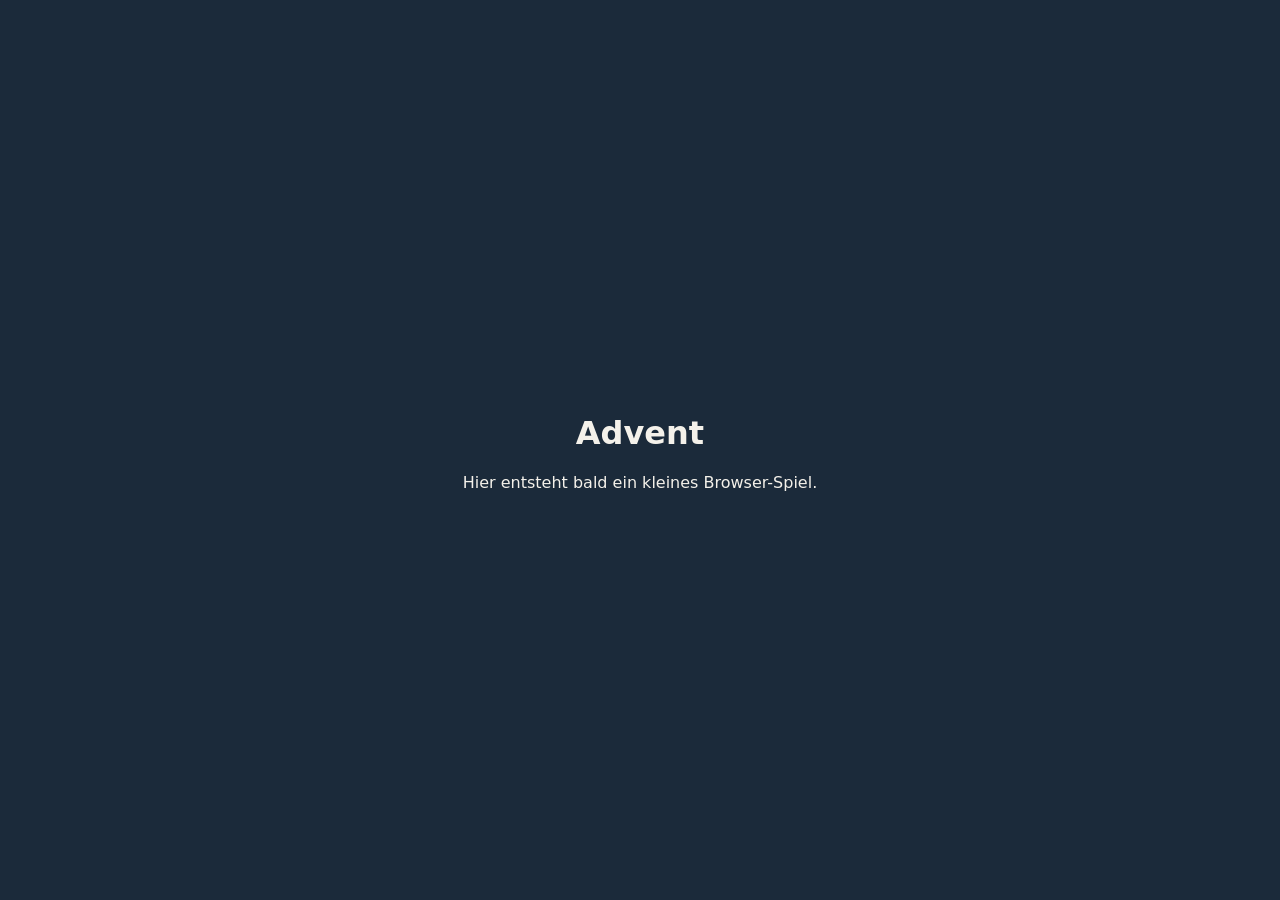
==== index.html @ f2d5bf6c "Add placeholder page for GitHub Pages Co-Authored-By: Claude Opus 5.5 <noreply@anthropic.com>" ====
<!DOCTYPE html>
<html lang="de">
<head>
  <meta charset="UTF-8">
  <meta name="viewport" content="width=device-width, initial-scale=1.0">
  <title>Advent</title>
  <style>
    body {
      margin: 0;
      min-height: 100vh;
      display: flex;
      align-items: center;
      justify-content: center;
      font-family: system-ui, sans-serif;
      background: #1b2a3a;
      color: #f4f1ea;
      text-align: center;
    }
  </style>
</head>
<body>
  <main>
    <h1>Advent</h1>
    <p>Hier entsteht bald ein kleines Browser-Spiel.</p>
  </main>
</body>
</html>
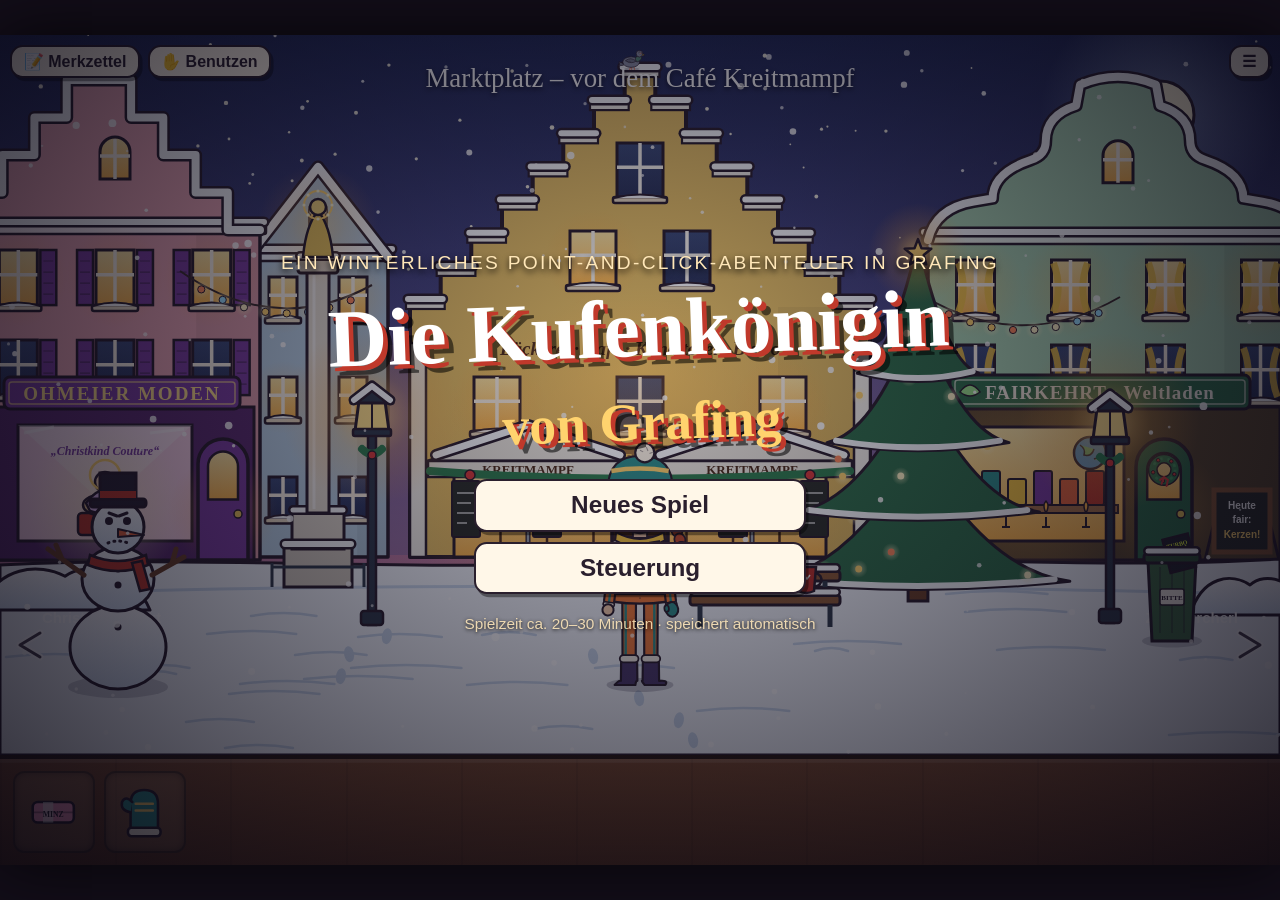
==== commit 1006ff27: "Add point-and-click adventure 'Die Kufenkönigin von Grafing' Winter point-and-click game set on the " ====
--- a/index.html
+++ b/index.html
@@ -2,26 +2,110 @@
 <html lang="de">
 <head>
   <meta charset="UTF-8">
-  <meta name="viewport" content="width=device-width, initial-scale=1.0">
-  <title>Advent</title>
-  <style>
-    body {
-      margin: 0;
-      min-height: 100vh;
-      display: flex;
-      align-items: center;
-      justify-content: center;
-      font-family: system-ui, sans-serif;
-      background: #1b2a3a;
-      color: #f4f1ea;
-      text-align: center;
-    }
-  </style>
+  <meta name="viewport" content="width=device-width, initial-scale=1.0, user-scalable=no">
+  <title>Die Kufenkönigin von Grafing – ein winterliches Point-and-Click-Abenteuer</title>
+  <meta name="description" content="Ein kleines, winterliches Point-and-Click-Adventure auf dem Grafinger Marktplatz.">
+  <link rel="icon" href="data:image/svg+xml,%3Csvg xmlns='http://www.w3.org/2000/svg' viewBox='0 0 64 64'%3E%3Ctext y='52' font-size='52'%3E%E2%9B%B7%3C/text%3E%3C/svg%3E">
+  <link rel="stylesheet" href="css/style.css">
 </head>
 <body>
-  <main>
-    <h1>Advent</h1>
-    <p>Hier entsteht bald ein kleines Browser-Spiel.</p>
-  </main>
+  <div id="game">
+    <div id="stage-wrap">
+      <svg id="stage" viewBox="0 0 1280 720" xmlns="http://www.w3.org/2000/svg" aria-label="Spielszene">
+        <g id="layer-bg"></g>
+        <g id="layer-actors"></g>
+        <g id="layer-fg"></g>
+        <g id="layer-hot"></g>
+      </svg>
+      <canvas id="snow" width="1280" height="720"></canvas>
+      <div id="bubbles"></div>
+      <div id="hover-label"></div>
+      <div id="scene-title"></div>
+      <div id="topbar">
+        <button id="btn-notes" title="Merkzettel (M)">📝 <span>Merkzettel</span></button>
+        <button id="btn-mode" title="Zwischen Benutzen und Ansehen wechseln (Rechtsklick = Ansehen)">✋ <span>Benutzen</span></button>
+        <button id="btn-menu" title="Menü (Esc)">☰</button>
+      </div>
+      <div id="narration"></div>
+      <div id="fade"></div>
+    </div>
+    <div id="bottombar">
+      <div id="inventory"></div>
+      <div id="choices"></div>
+    </div>
+
+    <div id="notes" class="overlay hidden">
+      <div class="paper">
+        <h2>Finis Merkzettel</h2>
+        <p class="sub">(nicht verlieren!!! – schon wieder)</p>
+        <ul id="task-list"></ul>
+        <button class="close">Zuklappen</button>
+      </div>
+    </div>
+
+    <div id="menu" class="overlay hidden">
+      <div class="panel">
+        <h2>Pause</h2>
+        <button id="menu-resume">Weiterspielen</button>
+        <button id="menu-help">Steuerung</button>
+        <button id="menu-restart">Neues Spiel</button>
+      </div>
+    </div>
+
+    <div id="help" class="overlay hidden">
+      <div class="panel">
+        <h2>Steuerung</h2>
+        <ul class="help-list">
+          <li><b>Linksklick</b> – hingehen, benutzen, nehmen, reden</li>
+          <li><b>Rechtsklick</b> – ansehen (am Handy: Knopf „✋/👁“ oben)</li>
+          <li><b>Gegenstand im Rucksack anklicken</b> – auswählen, dann auf etwas in der Szene oder einen anderen Gegenstand klicken</li>
+          <li><b>Klick während jemand redet</b> – Text überspringen</li>
+          <li><b>📝 Merkzettel</b> – was Fini noch erledigen muss (sie vergisst sonst alles)</li>
+          <li>Das Spiel speichert automatisch.</li>
+        </ul>
+        <button class="close">Alles klar</button>
+      </div>
+    </div>
+
+    <div id="title" class="overlay">
+      <div class="title-inner">
+        <div class="title-kicker">Ein winterliches Point-and-Click-Abenteuer in Grafing</div>
+        <h1>Die Kufenkönigin<br><span>von Grafing</span></h1>
+        <div class="title-buttons">
+          <button id="btn-continue" class="hidden">Weiterspielen</button>
+          <button id="btn-new">Neues Spiel</button>
+          <button id="btn-help2">Steuerung</button>
+        </div>
+        <p class="title-note">Spielzeit ca. 20–30 Minuten · speichert automatisch</p>
+      </div>
+    </div>
+
+    <div id="ending" class="overlay hidden">
+      <div class="panel ending-panel">
+        <h2>🏆 Die Kufenkönigin von Grafing</h2>
+        <div id="ending-text"></div>
+        <button id="btn-again">Nochmal spielen</button>
+      </div>
+    </div>
+  </div>
+
+  <div id="drag-item"></div>
+
+  <script src="js/engine.js"></script>
+  <script src="js/art.js"></script>
+  <script src="js/characters.js"></script>
+  <script src="js/items.js"></script>
+  <script src="js/story.js"></script>
+  <script src="js/scenes/marktplatz.js"></script>
+  <script src="js/scenes/marktost.js"></script>
+  <script src="js/scenes/gluehwein.js"></script>
+  <script src="js/scenes/baeckerei.js"></script>
+  <script src="js/scenes/ohmeier.js"></script>
+  <script src="js/scenes/fairkehrt.js"></script>
+  <script src="js/scenes/radladen.js"></script>
+  <script src="js/scenes/kapelle.js"></script>
+  <script src="js/scenes/taubenschlag.js"></script>
+  <script src="js/scenes/schlittenhang.js"></script>
+  <script src="js/main.js"></script>
 </body>
 </html>
--- a/css/style.css
+++ b/css/style.css
@@ -0,0 +1,345 @@
+/* ===== Die Kufenkönigin von Grafing ===== */
+:root {
+  --ink: #2a1f2d;
+  --cream: #fff7e8;
+  --paper: #fdf3d8;
+  --accent: #e8663d;
+  --teal: #2f8f8b;
+  --wood: #6b4128;
+  --wood-dark: #4a2c1b;
+  --font-ui: "Trebuchet MS", "Segoe UI", "Helvetica Neue", Arial, sans-serif;
+  --font-hand: "Segoe Print", "Chalkboard SE", "Bradley Hand", "Comic Sans MS", cursive;
+}
+
+* { box-sizing: border-box; }
+
+html, body {
+  margin: 0;
+  height: 100%;
+  background: #120d18;
+  color: var(--cream);
+  font-family: var(--font-ui);
+  overflow: hidden;
+  -webkit-user-select: none;
+  user-select: none;
+  -webkit-tap-highlight-color: transparent;
+}
+
+body {
+  display: flex;
+  align-items: center;
+  justify-content: center;
+}
+
+#game {
+  position: relative;
+  width: min(100vw, calc(100vh * 1280 / 830));
+  aspect-ratio: 1280 / 830;
+  container-type: inline-size;
+  background: #000;
+  box-shadow: 0 0 60px rgba(0,0,0,.7);
+  overflow: hidden;
+}
+
+#stage-wrap {
+  position: relative;
+  width: 100%;
+  aspect-ratio: 16 / 9;
+  overflow: hidden;
+  cursor: url("data:image/svg+xml,%3Csvg xmlns='http://www.w3.org/2000/svg' width='32' height='32'%3E%3Ccircle cx='16' cy='16' r='7' fill='none' stroke='%23fff' stroke-width='3'/%3E%3Ccircle cx='16' cy='16' r='7' fill='none' stroke='%232a1f2d' stroke-width='1.2'/%3E%3C/svg%3E") 16 16, crosshair;
+}
+
+#stage { position: absolute; inset: 0; width: 100%; height: 100%; display: block; }
+#stage .hs { fill: transparent; stroke: none; cursor: pointer; }
+#stage .hs.debug { fill: rgba(255,0,0,.18); stroke: red; }
+
+#snow { position: absolute; inset: 0; width: 100%; height: 100%; pointer-events: none; }
+
+/* ---- character animation ---- */
+.actor .m-open { display: none; }
+.actor.talking .m-open { animation: mouthOpen .26s steps(2, jump-none) infinite; display: inline; }
+.actor.talking .m-closed { animation: mouthClosed .26s steps(2, jump-none) infinite; }
+@keyframes mouthOpen { 0% { opacity: 1; } 100% { opacity: 0; } }
+@keyframes mouthClosed { 0% { opacity: 0; } 100% { opacity: 1; } }
+.actor .lids { transform-box: fill-box; transform-origin: 50% 0; animation: blink 5.3s infinite; }
+.actor:nth-child(2n) .lids { animation-duration: 6.7s; animation-delay: -2s; }
+.actor:nth-child(3n) .lids { animation-duration: 4.1s; animation-delay: -1s; }
+@keyframes blink { 0%, 94%, 100% { transform: scaleY(1); } 96.5% { transform: scaleY(2.6); } }
+.actor .breathe { transform-box: fill-box; transform-origin: 50% 100%; animation: breathe 3.6s ease-in-out infinite; }
+@keyframes breathe { 0%, 100% { transform: scaleY(1); } 50% { transform: scaleY(1.012); } }
+
+.steam { animation: steam 3s ease-in-out infinite; transform-box: fill-box; transform-origin: 50% 100%; }
+.steam.s2 { animation-delay: -1s; }
+.steam.s3 { animation-delay: -2s; }
+@keyframes steam { 0% { opacity: 0; transform: translateY(10px) scale(.8); } 40% { opacity: .8; } 100% { opacity: 0; transform: translateY(-40px) scale(1.3); } }
+.twinkle { animation: twinkle 2.4s ease-in-out infinite; }
+.twinkle.t2 { animation-delay: -.8s; }
+.twinkle.t3 { animation-delay: -1.6s; }
+@keyframes twinkle { 0%, 100% { opacity: 1; } 50% { opacity: .45; } }
+.flicker { animation: flicker 1.6s ease-in-out infinite; transform-box: fill-box; transform-origin: 50% 100%; }
+@keyframes flicker { 0%,100% { transform: scale(1, 1); } 30% { transform: scale(.92, 1.08); } 60% { transform: scale(1.05, .94); } }
+.sway { animation: sway 4s ease-in-out infinite; transform-box: fill-box; transform-origin: 50% 0; }
+@keyframes sway { 0%,100% { transform: rotate(-2deg); } 50% { transform: rotate(2deg); } }
+.bob { animation: bob 1.4s ease-in-out infinite; transform-box: fill-box; transform-origin: 50% 100%; }
+@keyframes bob { 0%,100% { transform: translateY(0); } 50% { transform: translateY(-3px); } }
+
+/* ---- speech bubbles ---- */
+#bubbles { position: absolute; inset: 0; pointer-events: none; }
+.bubble {
+  position: absolute;
+  max-width: 38%;
+  transform: translate(-50%, -100%);
+  background: var(--cream);
+  color: var(--ink);
+  border: .25cqw solid var(--ink);
+  border-radius: 1.4cqw;
+  padding: .7cqw 1.1cqw;
+  font-size: 1.55cqw;
+  line-height: 1.28;
+  font-weight: 600;
+  box-shadow: .3cqw .35cqw 0 rgba(0,0,0,.35);
+  text-align: left;
+  animation: pop .18s ease-out;
+}
+.bubble .who { display: block; font-size: 1.05cqw; text-transform: uppercase; letter-spacing: .08em; margin-bottom: .15cqw; font-weight: 800; }
+.bubble::after {
+  content: "";
+  position: absolute;
+  left: var(--tail, 50%);
+  bottom: -1.25cqw;
+  width: 1.4cqw; height: 1.4cqw;
+  background: var(--cream);
+  border-right: .25cqw solid var(--ink);
+  border-bottom: .25cqw solid var(--ink);
+  transform: translateX(-50%) rotate(45deg) skew(10deg, 10deg);
+}
+@keyframes pop { from { transform: translate(-50%, -92%) scale(.9); opacity: 0; } to { transform: translate(-50%, -100%) scale(1); opacity: 1; } }
+
+#hover-label {
+  position: absolute;
+  pointer-events: none;
+  transform: translate(-50%, -150%);
+  font-size: 1.35cqw;
+  font-weight: 700;
+  color: #fff;
+  text-shadow: 0 0 .25cqw #000, .1cqw .1cqw 0 #000, -.1cqw -.1cqw 0 #000, .1cqw -.1cqw 0 #000, -.1cqw .1cqw 0 #000;
+  white-space: nowrap;
+  display: none;
+}
+
+#scene-title {
+  position: absolute;
+  left: 50%; top: 2.2cqw;
+  transform: translateX(-50%);
+  font-family: var(--font-hand);
+  font-size: 2.1cqw;
+  color: #fff;
+  text-shadow: 0 .15cqw .4cqw rgba(0,0,0,.8);
+  pointer-events: none;
+  opacity: 0;
+  transition: opacity .6s;
+  white-space: nowrap;
+}
+#scene-title.show { opacity: 1; }
+
+#topbar {
+  position: absolute;
+  top: .8cqw; left: .8cqw; right: .8cqw;
+  display: flex;
+  gap: .6cqw;
+  pointer-events: none;
+}
+#topbar button { pointer-events: auto; }
+#btn-menu { margin-left: auto; }
+#topbar button, .overlay button {
+  font-family: var(--font-ui);
+  font-size: 1.25cqw;
+  font-weight: 700;
+  color: var(--ink);
+  background: var(--cream);
+  border: .2cqw solid var(--ink);
+  border-radius: 1cqw;
+  padding: .4cqw .9cqw;
+  box-shadow: .2cqw .25cqw 0 rgba(0,0,0,.4);
+  cursor: pointer;
+}
+#topbar button:hover, .overlay button:hover { background: #ffe7b8; }
+#topbar button.pulse { animation: pulse 1s ease-in-out 3; }
+@keyframes pulse { 50% { background: #ffd36e; transform: scale(1.08); } }
+#btn-mode.look { background: #bfe3ff; }
+
+#narration {
+  position: absolute;
+  left: 50%; top: 9%;
+  transform: translateX(-50%);
+  width: 70%;
+  background: rgba(20, 14, 28, .88);
+  border: .2cqw solid #e9c46a;
+  border-radius: 1cqw;
+  padding: 1.2cqw 1.8cqw;
+  font-family: var(--font-hand);
+  font-size: 1.7cqw;
+  line-height: 1.45;
+  color: #fdf3d8;
+  text-align: center;
+  display: none;
+  box-shadow: 0 .4cqw 2cqw rgba(0,0,0,.6);
+}
+#narration .more { display: block; margin-top: .5cqw; font-size: 1cqw; opacity: .7; font-family: var(--font-ui); }
+
+#fade { position: absolute; inset: 0; background: #000; opacity: 0; pointer-events: none; transition: opacity .35s; }
+#fade.on { opacity: 1; }
+
+/* ---- bottom bar / inventory ---- */
+#bottombar {
+  position: absolute;
+  left: 0; right: 0; bottom: 0;
+  height: calc(100% - 100cqw * 9 / 16);
+  background:
+    repeating-linear-gradient(90deg, rgba(0,0,0,.08) 0 2px, transparent 2px 9cqw),
+    linear-gradient(#7a4b2d, #5a351f);
+  border-top: .35cqw solid #2a1a10;
+  box-shadow: inset 0 .3cqw 0 rgba(255,255,255,.12);
+}
+#inventory {
+  position: absolute; inset: 0;
+  display: flex;
+  align-items: center;
+  gap: .7cqw;
+  padding: 0 1cqw;
+  overflow-x: auto;
+  scrollbar-width: thin;
+}
+#inventory .slot {
+  flex: 0 0 auto;
+  width: 6.4cqw; height: 6.4cqw;
+  border-radius: .9cqw;
+  background: rgba(255, 240, 210, .14);
+  border: .18cqw solid rgba(0,0,0,.45);
+  box-shadow: inset 0 0 .6cqw rgba(0,0,0,.35);
+  display: flex; align-items: center; justify-content: center;
+  cursor: pointer;
+  position: relative;
+}
+#inventory .slot:hover { background: rgba(255, 240, 210, .28); }
+#inventory .slot.selected { background: rgba(255, 211, 110, .55); border-color: #ffd36e; }
+#inventory .slot.new { animation: newItem 1.2s ease-out 2; }
+@keyframes newItem { 50% { background: rgba(255, 211, 110, .8); transform: scale(1.12); } }
+#inventory .slot svg { width: 88%; height: 88%; pointer-events: none; }
+#inventory .empty-hint { font-family: var(--font-hand); font-size: 1.3cqw; color: rgba(255,240,210,.6); }
+
+#choices {
+  position: absolute;
+  left: 0; right: 0; bottom: 0;
+  min-height: 100%;
+  max-height: 34cqw;
+  display: none;
+  flex-direction: column;
+  justify-content: center;
+  padding: .8cqw 1.5cqw;
+  background: linear-gradient(rgba(42, 31, 45, .97), #1b1420);
+  border-top: .3cqw solid #2a1a10;
+  box-shadow: 0 -.6cqw 1.5cqw rgba(0,0,0,.45);
+  overflow-y: auto;
+  z-index: 5;
+}
+#choices.open { display: flex; }
+#choices button {
+  text-align: left;
+  background: none;
+  border: none;
+  color: #ffe7b8;
+  font-family: var(--font-ui);
+  font-size: 1.35cqw;
+  font-weight: 700;
+  padding: .22cqw .4cqw;
+  cursor: pointer;
+  border-radius: .4cqw;
+}
+#choices button::before { content: "▸ "; color: var(--accent); }
+#choices button:hover { background: rgba(255,255,255,.08); color: #fff; }
+#choices button.seen { color: #b9a98f; font-weight: 600; }
+
+#drag-item {
+  position: fixed;
+  width: 56px; height: 56px;
+  pointer-events: none;
+  transform: translate(-30%, -30%);
+  display: none;
+  z-index: 50;
+  filter: drop-shadow(2px 3px 2px rgba(0,0,0,.5));
+}
+#drag-item svg { width: 100%; height: 100%; }
+
+/* ---- overlays ---- */
+.overlay {
+  position: absolute; inset: 0;
+  background: rgba(10, 6, 16, .72);
+  display: flex; align-items: center; justify-content: center;
+  z-index: 20;
+}
+.overlay.hidden { display: none; }
+.hidden { display: none !important; }
+.panel {
+  background: var(--cream);
+  color: var(--ink);
+  border: .3cqw solid var(--ink);
+  border-radius: 1.6cqw;
+  padding: 2cqw 3cqw;
+  min-width: 34%;
+  max-width: 70%;
+  text-align: center;
+  box-shadow: .5cqw .6cqw 0 rgba(0,0,0,.5);
+}
+.panel h2 { margin: 0 0 1.2cqw; font-size: 2.4cqw; }
+.panel button { display: block; width: 100%; margin: .7cqw 0; font-size: 1.6cqw !important; padding: .7cqw !important; }
+.help-list { text-align: left; font-size: 1.45cqw; line-height: 1.6; padding-left: 1.5cqw; margin: 0 0 1cqw; }
+
+.paper {
+  position: relative;
+  width: 46%;
+  max-height: 88%;
+  overflow-y: auto;
+  background:
+    repeating-linear-gradient(transparent 0 2.45cqw, rgba(47,143,139,.25) 2.45cqw 2.55cqw),
+    var(--paper);
+  color: #2b2a52;
+  padding: 2cqw 2.4cqw 1.6cqw 4cqw;
+  border-radius: .4cqw;
+  box-shadow: .6cqw .8cqw 0 rgba(0,0,0,.45);
+  transform: rotate(-1.2deg);
+  font-family: var(--font-hand);
+}
+.paper::before { content: ""; position: absolute; top: 0; bottom: 0; left: 2.8cqw; width: .15cqw; background: rgba(232,102,61,.6); }
+.paper h2 { margin: 0; font-size: 2.4cqw; color: #c0392b; }
+.paper .sub { margin: 0 0 .8cqw; font-size: 1.15cqw; opacity: .7; }
+.paper ul { list-style: none; padding: 0; margin: 0 0 1.2cqw; }
+.paper li { font-size: 1.45cqw; line-height: 1.75; padding-left: 2cqw; position: relative; }
+.paper li::before { content: "☐"; position: absolute; left: 0; }
+.paper li.done { text-decoration: line-through; opacity: .55; }
+.paper li.done::before { content: "☑"; }
+.paper li.sub { padding-left: 4cqw; font-size: 1.25cqw; }
+.paper li.sub::before { left: 2cqw; }
+.paper button { font-family: var(--font-hand) !important; }
+
+/* title */
+#title { background: radial-gradient(ellipse at 50% 40%, rgba(20,16,40,.25), rgba(8,6,18,.85)); }
+.title-inner { text-align: center; }
+.title-kicker { font-size: 1.5cqw; letter-spacing: .12em; text-transform: uppercase; color: #ffe7b8; text-shadow: 0 .2cqw .5cqw #000; }
+#title h1 {
+  font-family: var(--font-hand);
+  font-size: 6.4cqw;
+  line-height: 1.02;
+  margin: 1cqw 0 2cqw;
+  color: #fff;
+  text-shadow: .35cqw .35cqw 0 #c0392b, .7cqw .7cqw 0 rgba(0,0,0,.55);
+  transform: rotate(-2deg);
+}
+#title h1 span { font-size: 4.2cqw; color: #ffd36e; }
+.title-buttons { display: flex; flex-direction: column; gap: .8cqw; align-items: center; }
+.title-buttons button { width: 26cqw; font-size: 1.9cqw !important; padding: .8cqw !important; }
+.title-note { margin-top: 1.6cqw; font-size: 1.2cqw; color: #ffe7b8; opacity: .85; text-shadow: 0 .1cqw .3cqw #000; }
+
+.ending-panel { max-width: 62%; }
+#ending-text { font-size: 1.5cqw; line-height: 1.55; text-align: left; margin-bottom: 1.2cqw; }
+#ending-text p { margin: .6cqw 0; }
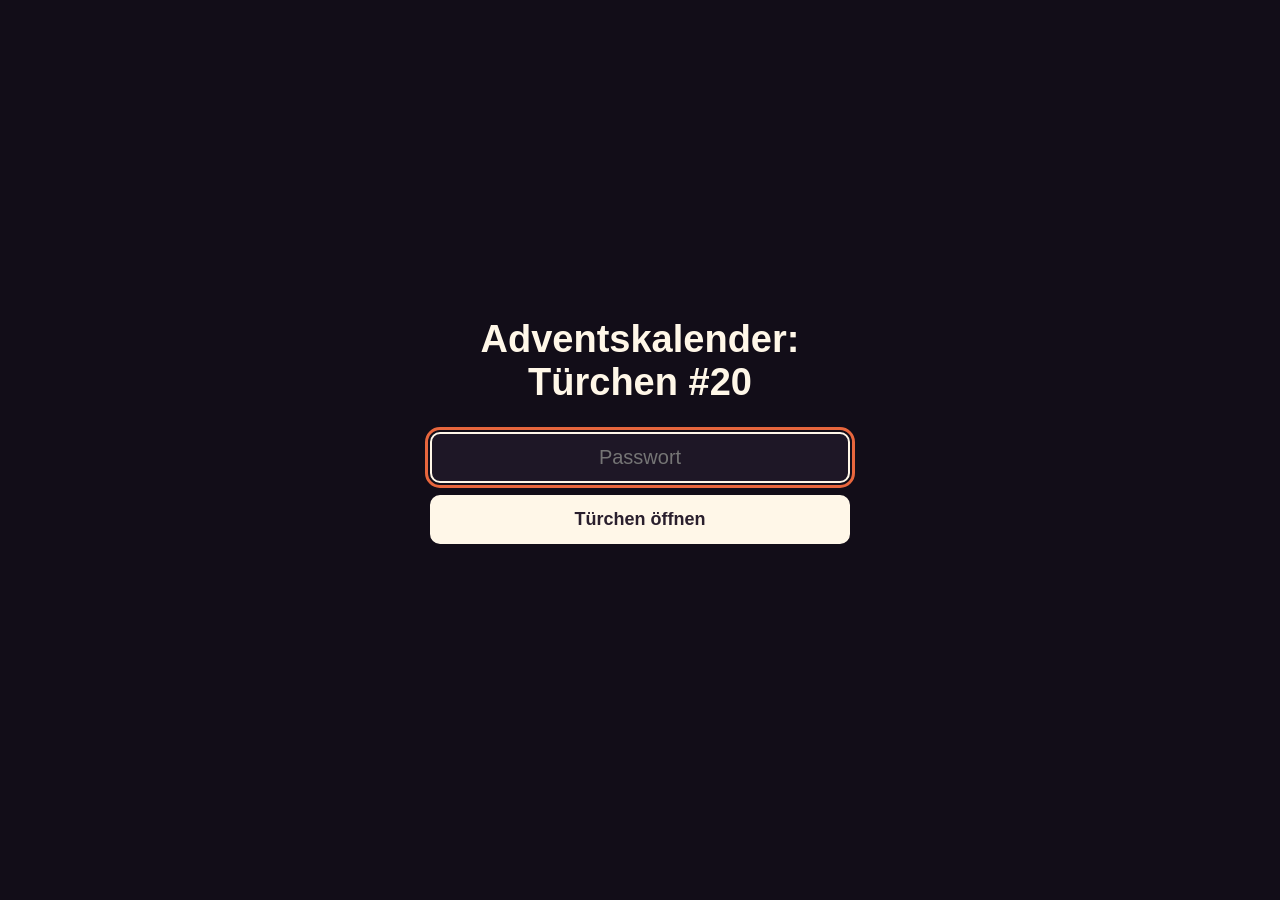
==== commit 27f19dc1: "Add Advent calendar password page in front of the game index.html is now a plain password page (Adve" ====
--- a/index.html
+++ b/index.html
@@ -2,110 +2,68 @@
 <html lang="de">
 <head>
   <meta charset="UTF-8">
-  <meta name="viewport" content="width=device-width, initial-scale=1.0, user-scalable=no">
-  <title>Die Kufenkönigin von Grafing – ein winterliches Point-and-Click-Abenteuer</title>
-  <meta name="description" content="Ein kleines, winterliches Point-and-Click-Adventure auf dem Grafinger Marktplatz.">
-  <link rel="icon" href="data:image/svg+xml,%3Csvg xmlns='http://www.w3.org/2000/svg' viewBox='0 0 64 64'%3E%3Ctext y='52' font-size='52'%3E%E2%9B%B7%3C/text%3E%3C/svg%3E">
-  <link rel="stylesheet" href="css/style.css">
+  <meta name="viewport" content="width=device-width, initial-scale=1.0">
+  <title>Adventskalender: Türchen #20</title>
+  <meta name="robots" content="noindex">
+  <link rel="icon" href="data:image/svg+xml,%3Csvg xmlns='http://www.w3.org/2000/svg' viewBox='0 0 64 64'%3E%3Ctext y='52' font-size='52'%3E%F0%9F%8E%84%3C/text%3E%3C/svg%3E">
+  <script src="js/lock.js"></script>
+  <script>if (Lock.unlocked()) location.replace('spiel.html');</script>
+  <style>
+    * { box-sizing: border-box; }
+    html, body { margin: 0; height: 100%; }
+    body {
+      display: flex;
+      align-items: center;
+      justify-content: center;
+      background: #120d18;
+      color: #fff7e8;
+      font-family: "Trebuchet MS", "Segoe UI", "Helvetica Neue", Arial, sans-serif;
+      padding: 24px;
+    }
+    main { width: 100%; max-width: 420px; text-align: center; }
+    h1 { font-size: clamp(26px, 6vw, 38px); margin: 0 0 28px; font-weight: 700; }
+    form { display: flex; flex-direction: column; gap: 12px; }
+    input {
+      font-size: 20px;
+      padding: 12px 14px;
+      border: 2px solid #fff7e8;
+      border-radius: 10px;
+      background: #1e1726;
+      color: #fff7e8;
+      text-align: center;
+    }
+    input:focus { outline: 3px solid #e8663d; outline-offset: 2px; }
+    button {
+      font-size: 18px;
+      font-weight: 700;
+      padding: 12px;
+      border: 2px solid #fff7e8;
+      border-radius: 10px;
+      background: #fff7e8;
+      color: #2a1f2d;
+      cursor: pointer;
+    }
+    button:hover { background: #ffe7b8; }
+    #msg { min-height: 22px; margin: 4px 0 0; color: #ff8a7a; font-weight: 700; }
+  </style>
 </head>
 <body>
-  <div id="game">
-    <div id="stage-wrap">
-      <svg id="stage" viewBox="0 0 1280 720" xmlns="http://www.w3.org/2000/svg" aria-label="Spielszene">
-        <g id="layer-bg"></g>
-        <g id="layer-actors"></g>
-        <g id="layer-fg"></g>
-        <g id="layer-hot"></g>
-      </svg>
-      <canvas id="snow" width="1280" height="720"></canvas>
-      <div id="bubbles"></div>
-      <div id="hover-label"></div>
-      <div id="scene-title"></div>
-      <div id="topbar">
-        <button id="btn-notes" title="Merkzettel (M)">📝 <span>Merkzettel</span></button>
-        <button id="btn-mode" title="Zwischen Benutzen und Ansehen wechseln (Rechtsklick = Ansehen)">✋ <span>Benutzen</span></button>
-        <button id="btn-menu" title="Menü (Esc)">☰</button>
-      </div>
-      <div id="narration"></div>
-      <div id="fade"></div>
-    </div>
-    <div id="bottombar">
-      <div id="inventory"></div>
-      <div id="choices"></div>
-    </div>
-
-    <div id="notes" class="overlay hidden">
-      <div class="paper">
-        <h2>Finis Merkzettel</h2>
-        <p class="sub">(nicht verlieren!!! – schon wieder)</p>
-        <ul id="task-list"></ul>
-        <button class="close">Zuklappen</button>
-      </div>
-    </div>
-
-    <div id="menu" class="overlay hidden">
-      <div class="panel">
-        <h2>Pause</h2>
-        <button id="menu-resume">Weiterspielen</button>
-        <button id="menu-help">Steuerung</button>
-        <button id="menu-restart">Neues Spiel</button>
-      </div>
-    </div>
-
-    <div id="help" class="overlay hidden">
-      <div class="panel">
-        <h2>Steuerung</h2>
-        <ul class="help-list">
-          <li><b>Linksklick</b> – hingehen, benutzen, nehmen, reden</li>
-          <li><b>Rechtsklick</b> – ansehen (am Handy: Knopf „✋/👁“ oben)</li>
-          <li><b>Gegenstand im Rucksack anklicken</b> – auswählen, dann auf etwas in der Szene oder einen anderen Gegenstand klicken</li>
-          <li><b>Klick während jemand redet</b> – Text überspringen</li>
-          <li><b>📝 Merkzettel</b> – was Fini noch erledigen muss (sie vergisst sonst alles)</li>
-          <li>Das Spiel speichert automatisch.</li>
-        </ul>
-        <button class="close">Alles klar</button>
-      </div>
-    </div>
-
-    <div id="title" class="overlay">
-      <div class="title-inner">
-        <div class="title-kicker">Ein winterliches Point-and-Click-Abenteuer in Grafing</div>
-        <h1>Die Kufenkönigin<br><span>von Grafing</span></h1>
-        <div class="title-buttons">
-          <button id="btn-continue" class="hidden">Weiterspielen</button>
-          <button id="btn-new">Neues Spiel</button>
-          <button id="btn-help2">Steuerung</button>
-        </div>
-        <p class="title-note">Spielzeit ca. 20–30 Minuten · speichert automatisch</p>
-      </div>
-    </div>
-
-    <div id="ending" class="overlay hidden">
-      <div class="panel ending-panel">
-        <h2>🏆 Die Kufenkönigin von Grafing</h2>
-        <div id="ending-text"></div>
-        <button id="btn-again">Nochmal spielen</button>
-      </div>
-    </div>
-  </div>
-
-  <div id="drag-item"></div>
-
-  <script src="js/engine.js"></script>
-  <script src="js/art.js"></script>
-  <script src="js/characters.js"></script>
-  <script src="js/items.js"></script>
-  <script src="js/story.js"></script>
-  <script src="js/scenes/marktplatz.js"></script>
-  <script src="js/scenes/marktost.js"></script>
-  <script src="js/scenes/gluehwein.js"></script>
-  <script src="js/scenes/baeckerei.js"></script>
-  <script src="js/scenes/ohmeier.js"></script>
-  <script src="js/scenes/fairkehrt.js"></script>
-  <script src="js/scenes/radladen.js"></script>
-  <script src="js/scenes/kapelle.js"></script>
-  <script src="js/scenes/taubenschlag.js"></script>
-  <script src="js/scenes/schlittenhang.js"></script>
-  <script src="js/main.js"></script>
+  <main>
+    <h1>Adventskalender: Türchen #20</h1>
+    <form id="form" autocomplete="off">
+      <input id="pw" type="password" placeholder="Passwort" aria-label="Passwort" autofocus>
+      <button type="submit">Türchen öffnen</button>
+      <p id="msg" role="alert"></p>
+    </form>
+  </main>
+  <script>
+    document.getElementById('form').addEventListener('submit', function (e) {
+      e.preventDefault();
+      var pw = document.getElementById('pw');
+      if (Lock.unlock(pw.value)) { location.href = 'spiel.html'; return; }
+      document.getElementById('msg').textContent = 'Falsches Passwort.';
+      pw.select();
+    });
+  </script>
 </body>
 </html>
